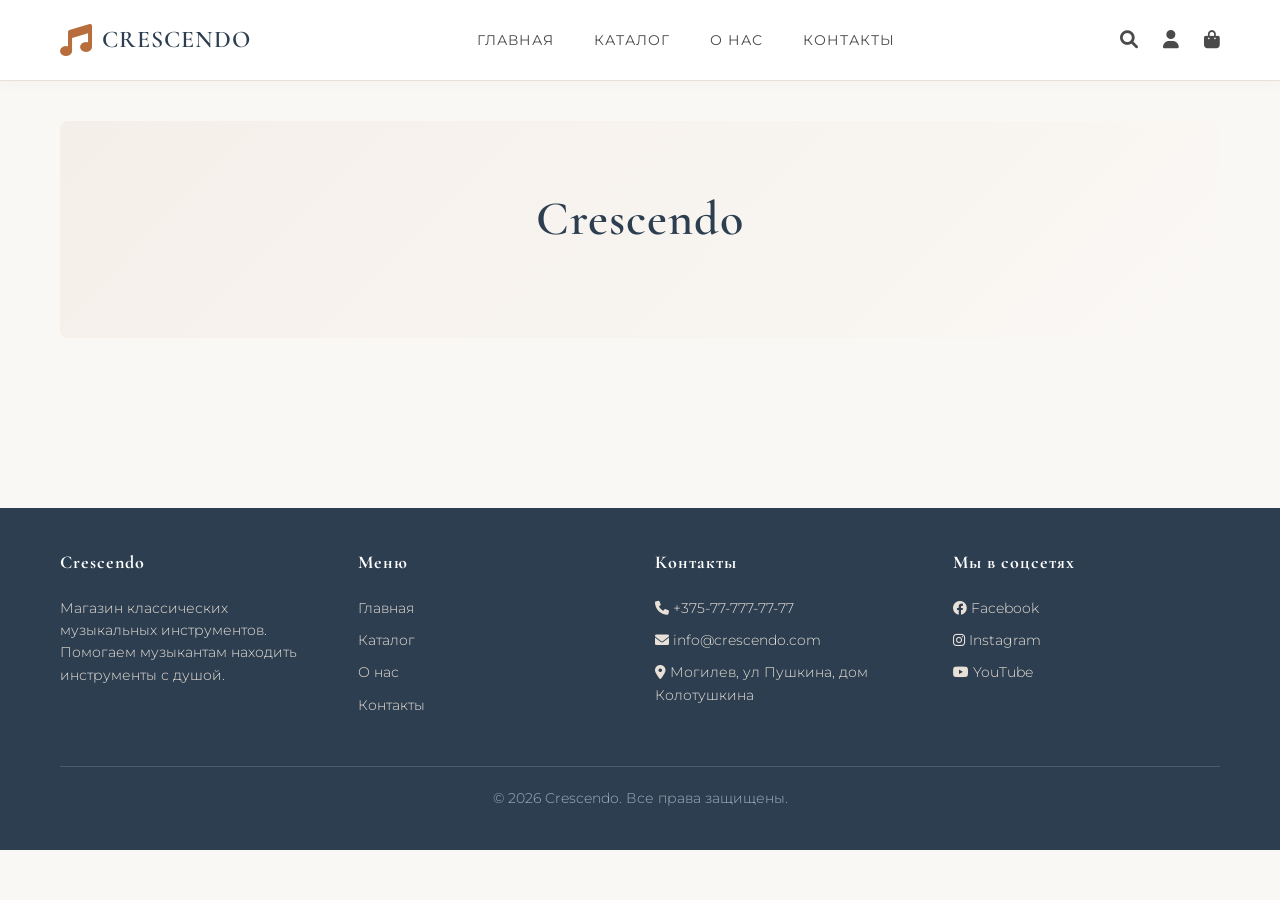
==== about.html @ 779165bf "ффф" ====
<!DOCTYPE html>
<html lang="ru">
<head>
    <meta charset="UTF-8">
    <meta name="viewport" content="width=device-width, initial-scale=1.0">
    <title>Crescendo - Магазин классических музыкальных инструментов</title>

    <link rel="preconnect" href="https://fonts.googleapis.com">
    <link rel="preconnect" href="https://fonts.gstatic.com" crossorigin>
    <link href="https://fonts.googleapis.com/css2?family=Cormorant+Garamond:wght@400;500;600;700&family=Montserrat:wght@300;400;500&display=swap" rel="stylesheet">
    <link rel="stylesheet" href="https://cdnjs.cloudflare.com/ajax/libs/font-awesome/6.0.0-beta3/css/all.min.css">
    <link rel="stylesheet" href="style.css">
</head>
<body>
    
    <header>
        <div class="container">
            <div class="header-content">
                
                <a href="index.html" class="logo">
                    <i class="fas fa-music"></i>
                    <span>CRESCENDO</span>
                </a>

                
                <nav>
                    <ul>
                        <li><a href="index.html">Главная</a></li>
                        <li><a href="Catalog.html">Каталог</a></li>
                        <li><a href="about.html">О нас</a></li>
                        <li><a href="contacts.html">Контакты</a></li>
                    </ul>
                </nav>

        
                <div class="header-icons">
                    <a href="#"><i class="fas fa-search"></i></a>
                    <a href="#"><i class="fas fa-user"></i></a>
                    <a href="#"><i class="fas fa-shopping-bag"></i></a>
                </div>
            </div>
        </div>
    </header>
<main>
    <div class="container">
        <section class="hero">
            <h1>Crescendo</h1>
        </section>
    </div>
</main>



    <footer>
        <div class="container">
            <div class="footer-content">
                <div class="footer-column">
                    <h4>Crescendo</h4>
                    <p>Магазин классических музыкальных инструментов. Помогаем музыкантам находить инструменты с душой.</p>
                </div>
                <div class="footer-column">
                    <h4>Меню</h4>
                    <ul>
                        <li><a href="index.html">Главная</a></li>
                        <li><a href="Catalog.html">Каталог</a></li>
                        <li><a href="about.html">О нас</a></li>
                        <li><a href="contacts.html">Контакты</a></li>
                    </ul>
                </div>
                <div class="footer-column">
                    <h4>Контакты</h4>
                    <ul>
                        <li><i class="fas fa-phone"></i> +375-77-777-77-77</li>
                        <li><i class="fas fa-envelope"></i> info@crescendo.com</li>
                        <li><i class="fas fa-map-marker-alt"></i> Могилев, ул Пушкина, дом Колотушкина</li>
                    </ul>
                </div>
                <div class="footer-column">
                    <h4>Мы в соцсетях</h4>
                    <ul>
                        <li><a href="#"><i class="fab fa-facebook"></i> Facebook</a></li>
                        <li><a href="#"><i class="fab fa-instagram"></i> Instagram</a></li>
                        <li><a href="#"><i class="fab fa-youtube"></i> YouTube</a></li>
                    </ul>
                </div>
            </div>
            <div class="copyright">
                &copy; 2026 Crescendo. Все права защищены.
            </div>
        </div>
    </footer>
</body>
</html>
---- style.css ----
* {
    margin: 0;
    padding: 0;
    box-sizing: border-box;
}

body {
    font-family: 'Montserrat', sans-serif;
    font-weight: 300;
    color: #2c3e50;
    background-color: #faf8f5;
    line-height: 1.6;
}

.container {
    max-width: 1200px;
    margin: 0 auto;
    padding: 0 20px;
}


header {
    background-color: #ffffff;
    box-shadow: 0 2px 15px rgba(0, 0, 0, 0.03);
    border-bottom: 1px solid #e9e1d8;
    position: sticky;
    top: 0;
    z-index: 1000;
    backdrop-filter: blur(5px);
    background-color: rgba(255, 255, 255, 0.95);
}

.header-content {
    display: flex;
    justify-content: space-between;
    align-items: center;
    height: 80px;
}


.logo {
    display: flex;
    align-items: center;
    text-decoration: none;
    color: #4a4a4a;
    font-size: 24px;
    transition: color 0.3s ease;
}

.logo i {
    font-size: 32px;
    color: #b76e3c;
    margin-right: 10px;
    transition: transform 0.3s ease;
}

.logo:hover i {
    transform: rotate(-5deg);
}

.logo span {
    font-family: 'Cormorant Garamond', serif;
    font-weight: 600;
    letter-spacing: 1px;
    color: #2c3e50;
}

.logo:hover {
    color: #b76e3c;
}

.logo:hover span {
    color: #b76e3c;
}


nav ul {
    display: flex;
    list-style: none;
    gap: 40px;
}

nav ul li a {
    text-decoration: none;
    color: #4a4a4a;
    font-weight: 400;
    font-size: 16px;
    letter-spacing: 0.5px;
    padding-bottom: 5px;
    border-bottom: 1px solid transparent;
    transition: all 0.3s ease;
    text-transform: uppercase;
    font-size: 14px;
    letter-spacing: 1px;
}

nav ul li a:hover {
    color: #b76e3c;
    border-bottom-color: #b76e3c;
}

.header-icons {
    display: flex;
    gap: 25px;
}

.header-icons a {
    color: #4a4a4a;
    font-size: 18px;
    transition: color 0.3s ease;
}

.header-icons a:hover {
    color: #b76e3c;
}

main {
    padding: 40px 0 60px;
}

.hero {
    padding: 60px 0;
    text-align: center;
    background: linear-gradient(135deg, #f5efe9 0%, #faf8f5 100%);
    border-radius: 8px;
    margin-bottom: 50px;
}

.hero h1 {
    font-family: 'Cormorant Garamond', serif;
    font-size: 48px;
    font-weight: 600;
    color: #2c3e50;
    margin-bottom: 20px;
    letter-spacing: 1px;
}

.hero p {
    font-size: 18px;
    color: #5a6b7a;
    max-width: 700px;
    margin: 0 auto;
    font-weight: 300;
}

.section-title {
    font-family: 'Cormorant Garamond', serif;
    font-size: 36px;
    font-weight: 600;
    color: #2c3e50;
    margin-bottom: 30px;
    border-bottom: 1px solid #e9e1d8;
    padding-bottom: 15px;
}

.categories-grid {
    display: grid;
    grid-template-columns: repeat(auto-fit, minmax(250px, 1fr));
    gap: 30px;
    margin-bottom: 50px;
}

.category-card {
    background: white;
    padding: 30px 20px;
    text-align: center;
    border-radius: 8px;
    box-shadow: 0 5px 20px rgba(0, 0, 0, 0.02);
    border: 1px solid #e9e1d8;
    transition: all 0.3s ease;
}

.category-card:hover {
    transform: translateY(-5px);
    box-shadow: 0 8px 25px rgba(183, 110, 60, 0.1);
    border-color: #b76e3c;
}

.category-card i {
    font-size: 40px;
    color: #b76e3c;
    margin-bottom: 15px;
}

.category-card h3 {
    font-family: 'Cormorant Garamond', serif;
    font-size: 24px;
    font-weight: 600;
    margin-bottom: 10px;
    color: #2c3e50;
}

.category-card p {
    color: #5a6b7a;
    font-size: 14px;
}

.instruments-grid {
    display: grid;
    grid-template-columns: repeat(auto-fit, minmax(280px, 1fr));
    gap: 30px;
}

.instrument-item {
    background: white;
    border: 1px solid #e9e1d8;
    border-radius: 8px;
    overflow: hidden;
    transition: all 0.3s ease;
}

.instrument-item:hover {
    border-color: #b76e3c;
    box-shadow: 0 8px 25px rgba(183, 110, 60, 0.1);
}

.instrument-image {
    height: 200px;
    background-color: #f5efe9;
    display: flex;
    align-items: center;
    justify-content: center;
    color: #b76e3c;
    font-size: 48px;
}

.instrument-info {
    padding: 20px;
}

.instrument-info h3 {
    font-family: 'Cormorant Garamond', serif;
    font-size: 22px;
    font-weight: 600;
    margin-bottom: 8px;
    color: #2c3e50;
}

.instrument-info .price {
    color: #b76e3c;
    font-weight: 500;
    font-size: 18px;
    margin-bottom: 10px;
}

.instrument-info .description {
    color: #5a6b7a;
    font-size: 14px;
    margin-bottom: 15px;
}

.btn {
    display: inline-block;
    padding: 10px 20px;
    background-color: transparent;
    color: #b76e3c;
    border: 1px solid #b76e3c;
    text-decoration: none;
    font-weight: 500;
    font-size: 14px;
    letter-spacing: 0.5px;
    transition: all 0.3s ease;
    border-radius: 4px;
}

.btn:hover {
    background-color: #b76e3c;
    color: white;
}

footer {
    background-color: #2c3e50;
    color: #e9e1d8;
    padding: 40px 0;
    margin-top: 60px;
    font-size: 14px;
}

.footer-content {
    display: grid;
    grid-template-columns: repeat(auto-fit, minmax(250px, 1fr));
    gap: 30px;
}

.footer-column h4 {
    font-family: 'Cormorant Garamond', serif;
    color: white;
    margin-bottom: 20px;
    font-size: 18px;
    letter-spacing: 1px;
}

.footer-column ul {
    list-style: none;
}

.footer-column ul li {
    margin-bottom: 10px;
}

.footer-column ul li a {
    color: #e9e1d8;
    text-decoration: none;
    transition: color 0.3s ease;
}

.footer-column ul li a:hover {
    color: #b76e3c;
}

.copyright {
    text-align: center;
    margin-top: 40px;
    padding-top: 20px;
    border-top: 1px solid #4a5a6a;
    color: #a0b0c0;
}
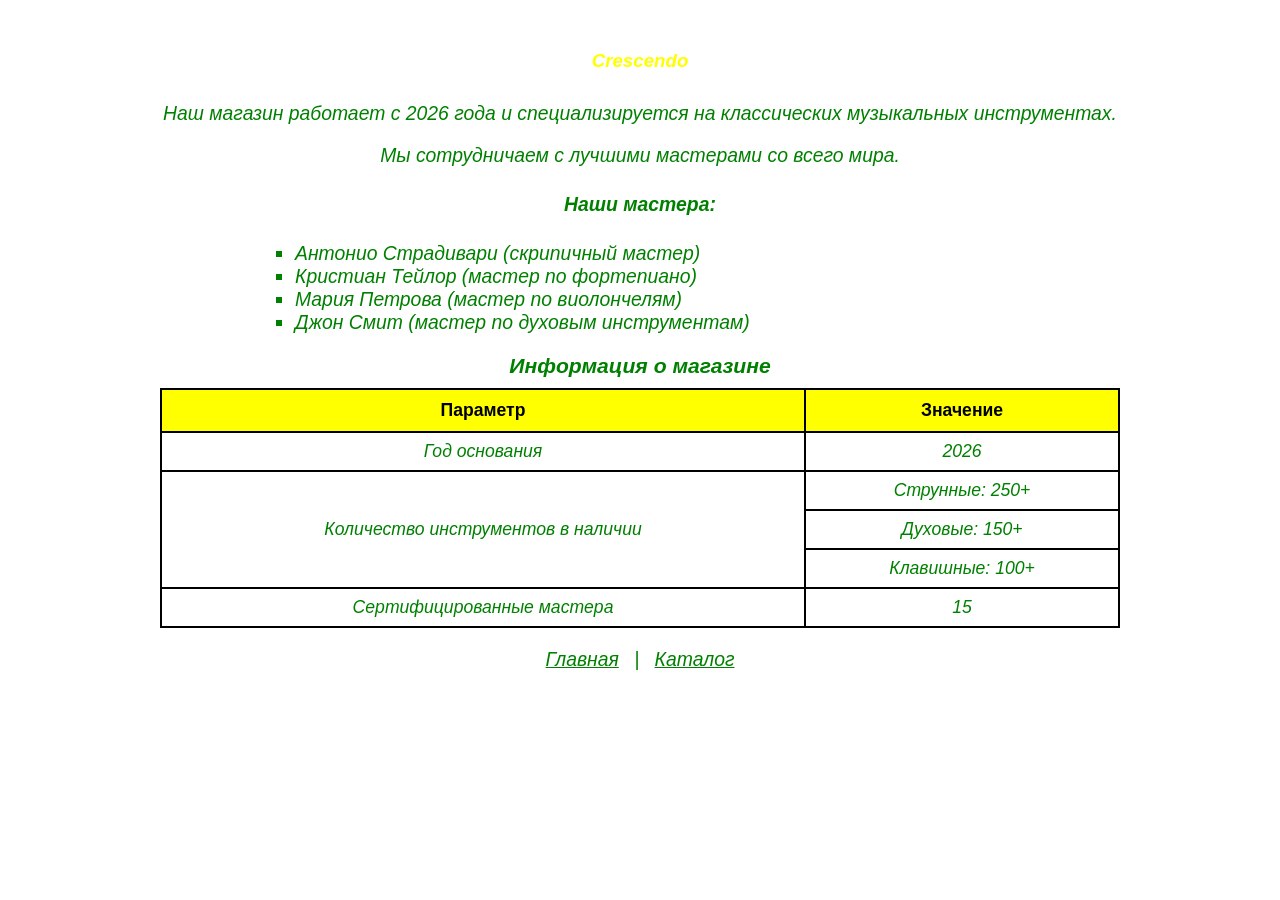
==== commit c9abf2ac: "changes" ====
--- a/about.html
+++ b/about.html
@@ -3,91 +3,51 @@
 <head>
     <meta charset="UTF-8">
     <meta name="viewport" content="width=device-width, initial-scale=1.0">
-    <title>Crescendo - Магазин классических музыкальных инструментов</title>
-
-    <link rel="preconnect" href="https://fonts.googleapis.com">
-    <link rel="preconnect" href="https://fonts.gstatic.com" crossorigin>
-    <link href="https://fonts.googleapis.com/css2?family=Cormorant+Garamond:wght@400;500;600;700&family=Montserrat:wght@300;400;500&display=swap" rel="stylesheet">
-    <link rel="stylesheet" href="https://cdnjs.cloudflare.com/ajax/libs/font-awesome/6.0.0-beta3/css/all.min.css">
+    <title>О нас - Магазин классических инструментов</title>
     <link rel="stylesheet" href="style.css">
 </head>
 <body>
+    <h3><a href="index.html">Crescendo</a></h3>
     
-    <header>
-        <div class="container">
-            <div class="header-content">
-                
-                <a href="index.html" class="logo">
-                    <i class="fas fa-music"></i>
-                    <span>CRESCENDO</span>
-                </a>
+    <div class="content">
+        <p>Наш магазин работает с 2026 года и специализируется на классических музыкальных инструментах.</p>
+        <p>Мы сотрудничаем с лучшими мастерами со всего мира.</p>
+        
+        <h4>Наши мастера:</h4>
+        <ul>
+            <li>Антонио Страдивари (скрипичный мастер)</li>
+            <li>Кристиан Тейлор (мастер по фортепиано)</li>
+            <li>Мария Петрова (мастер по виолончелям)</li>
+            <li>Джон Смит (мастер по духовым инструментам)</li>
+        </ul>
 
-                
-                <nav>
-                    <ul>
-                        <li><a href="index.html">Главная</a></li>
-                        <li><a href="Catalog.html">Каталог</a></li>
-                        <li><a href="about.html">О нас</a></li>
-                        <li><a href="contacts.html">Контакты</a></li>
-                    </ul>
-                </nav>
-
+        <table>
+            <caption>Информация о магазине</caption>
+            <tr>
+                <th>Параметр</th>
+                <th>Значение</th>
+            </tr>
+            <tr>
+                <td>Год основания</td>
+                <td>2026</td>
+            </tr>
+            <tr>
+                <td rowspan="3">Количество инструментов в наличии</td>
+                <td>Струнные: 250+</td>
+            </tr>
+            <tr>
+                <td>Духовые: 150+</td>
+            </tr>
+            <tr>
+                <td>Клавишные: 100+</td>
+            </tr>
+            <tr>
+                <td>Сертифицированные мастера</td>
+                <td>15</td>
+            </tr>
+        </table>
         
-                <div class="header-icons">
-                    <a href="#"><i class="fas fa-search"></i></a>
-                    <a href="#"><i class="fas fa-user"></i></a>
-                    <a href="#"><i class="fas fa-shopping-bag"></i></a>
-                </div>
-            </div>
-        </div>
-    </header>
-<main>
-    <div class="container">
-        <section class="hero">
-            <h1>Crescendo</h1>
-        </section>
+        <p><a href="index.html">Главная</a> | <a href="Catalog.html">Каталог</a></p>
     </div>
-</main>
-
-
-
-    <footer>
-        <div class="container">
-            <div class="footer-content">
-                <div class="footer-column">
-                    <h4>Crescendo</h4>
-                    <p>Магазин классических музыкальных инструментов. Помогаем музыкантам находить инструменты с душой.</p>
-                </div>
-                <div class="footer-column">
-                    <h4>Меню</h4>
-                    <ul>
-                        <li><a href="index.html">Главная</a></li>
-                        <li><a href="Catalog.html">Каталог</a></li>
-                        <li><a href="about.html">О нас</a></li>
-                        <li><a href="contacts.html">Контакты</a></li>
-                    </ul>
-                </div>
-                <div class="footer-column">
-                    <h4>Контакты</h4>
-                    <ul>
-                        <li><i class="fas fa-phone"></i> +375-77-777-77-77</li>
-                        <li><i class="fas fa-envelope"></i> info@crescendo.com</li>
-                        <li><i class="fas fa-map-marker-alt"></i> Могилев, ул Пушкина, дом Колотушкина</li>
-                    </ul>
-                </div>
-                <div class="footer-column">
-                    <h4>Мы в соцсетях</h4>
-                    <ul>
-                        <li><a href="#"><i class="fab fa-facebook"></i> Facebook</a></li>
-                        <li><a href="#"><i class="fab fa-instagram"></i> Instagram</a></li>
-                        <li><a href="#"><i class="fab fa-youtube"></i> YouTube</a></li>
-                    </ul>
-                </div>
-            </div>
-            <div class="copyright">
-                &copy; 2026 Crescendo. Все права защищены.
-            </div>
-        </div>
-    </footer>
 </body>
 </html>
--- a/style.css
+++ b/style.css
@@ -1,317 +1,98 @@
-* {
-    margin: 0;
-    padding: 0;
-    box-sizing: border-box;
-}
-
 body {
-    font-family: 'Montserrat', sans-serif;
-    font-weight: 300;
-    color: #2c3e50;
-    background-color: #faf8f5;
-    line-height: 1.6;
-}
-
-.container {
-    max-width: 1200px;
-    margin: 0 auto;
-    padding: 0 20px;
-}
-
-
-header {
-    background-color: #ffffff;
-    box-shadow: 0 2px 15px rgba(0, 0, 0, 0.03);
-    border-bottom: 1px solid #e9e1d8;
-    position: sticky;
-    top: 0;
-    z-index: 1000;
-    backdrop-filter: blur(5px);
-    background-color: rgba(255, 255, 255, 0.95);
-}
-
-.header-content {
-    display: flex;
-    justify-content: space-between;
-    align-items: center;
-    height: 80px;
-}
-
-
-.logo {
-    display: flex;
-    align-items: center;
-    text-decoration: none;
-    color: #4a4a4a;
-    font-size: 24px;
-    transition: color 0.3s ease;
-}
-
-.logo i {
-    font-size: 32px;
-    color: #b76e3c;
-    margin-right: 10px;
-    transition: transform 0.3s ease;
-}
-
-.logo:hover i {
-    transform: rotate(-5deg);
-}
-
-.logo span {
-    font-family: 'Cormorant Garamond', serif;
-    font-weight: 600;
-    letter-spacing: 1px;
-    color: #2c3e50;
-}
-
-.logo:hover {
-    color: #b76e3c;
-}
-
-.logo:hover span {
-    color: #b76e3c;
-}
-
-
-nav ul {
-    display: flex;
-    list-style: none;
-    gap: 40px;
-}
-
-nav ul li a {
-    text-decoration: none;
-    color: #4a4a4a;
-    font-weight: 400;
-    font-size: 16px;
-    letter-spacing: 0.5px;
-    padding-bottom: 5px;
-    border-bottom: 1px solid transparent;
-    transition: all 0.3s ease;
-    text-transform: uppercase;
-    font-size: 14px;
-    letter-spacing: 1px;
-}
-
-nav ul li a:hover {
-    color: #b76e3c;
-    border-bottom-color: #b76e3c;
-}
-
-.header-icons {
-    display: flex;
-    gap: 25px;
-}
-
-.header-icons a {
-    color: #4a4a4a;
-    font-size: 18px;
-    transition: color 0.3s ease;
-}
-
-.header-icons a:hover {
-    color: #b76e3c;
-}
-
-main {
-    padding: 40px 0 60px;
-}
-
-.hero {
-    padding: 60px 0;
-    text-align: center;
-    background: linear-gradient(135deg, #f5efe9 0%, #faf8f5 100%);
-    border-radius: 8px;
-    margin-bottom: 50px;
-}
-
-.hero h1 {
-    font-family: 'Cormorant Garamond', serif;
-    font-size: 48px;
-    font-weight: 600;
-    color: #2c3e50;
-    margin-bottom: 20px;
-    letter-spacing: 1px;
-}
-
-.hero p {
-    font-size: 18px;
-    color: #5a6b7a;
-    max-width: 700px;
-    margin: 0 auto;
-    font-weight: 300;
-}
-
-.section-title {
-    font-family: 'Cormorant Garamond', serif;
-    font-size: 36px;
-    font-weight: 600;
-    color: #2c3e50;
-    margin-bottom: 30px;
-    border-bottom: 1px solid #e9e1d8;
-    padding-bottom: 15px;
-}
-
-.categories-grid {
-    display: grid;
-    grid-template-columns: repeat(auto-fit, minmax(250px, 1fr));
-    gap: 30px;
-    margin-bottom: 50px;
-}
-
-.category-card {
-    background: white;
-    padding: 30px 20px;
-    text-align: center;
-    border-radius: 8px;
-    box-shadow: 0 5px 20px rgba(0, 0, 0, 0.02);
-    border: 1px solid #e9e1d8;
-    transition: all 0.3s ease;
-}
-
-.category-card:hover {
-    transform: translateY(-5px);
-    box-shadow: 0 8px 25px rgba(183, 110, 60, 0.1);
-    border-color: #b76e3c;
-}
-
-.category-card i {
-    font-size: 40px;
-    color: #b76e3c;
-    margin-bottom: 15px;
-}
-
-.category-card h3 {
-    font-family: 'Cormorant Garamond', serif;
-    font-size: 24px;
-    font-weight: 600;
-    margin-bottom: 10px;
-    color: #2c3e50;
-}
-
-.category-card p {
-    color: #5a6b7a;
-    font-size: 14px;
-}
-
-.instruments-grid {
-    display: grid;
-    grid-template-columns: repeat(auto-fit, minmax(280px, 1fr));
-    gap: 30px;
-}
-
-.instrument-item {
-    background: white;
-    border: 1px solid #e9e1d8;
-    border-radius: 8px;
-    overflow: hidden;
-    transition: all 0.3s ease;
-}
-
-.instrument-item:hover {
-    border-color: #b76e3c;
-    box-shadow: 0 8px 25px rgba(183, 110, 60, 0.1);
-}
-
-.instrument-image {
-    height: 200px;
-    background-color: #f5efe9;
-    display: flex;
-    align-items: center;
-    justify-content: center;
-    color: #b76e3c;
-    font-size: 48px;
-}
-
-.instrument-info {
+    font-family: Arial, Helvetica, sans-serif;
+    margin: 20px;
     padding: 20px;
 }
 
-.instrument-info h3 {
-    font-family: 'Cormorant Garamond', serif;
-    font-size: 22px;
-    font-weight: 600;
-    margin-bottom: 8px;
-    color: #2c3e50;
+h3 {
+    text-align: center;
+    color: yellow;
+    margin-top: 10px;
+    margin-bottom: 30px;
 }
 
-.instrument-info .price {
-    color: #b76e3c;
-    font-weight: 500;
-    font-size: 18px;
-    margin-bottom: 10px;
+h3 a {
+    color: yellow;
+    text-decoration: none;
 }
 
-.instrument-info .description {
-    color: #5a6b7a;
-    font-size: 14px;
-    margin-bottom: 15px;
+h3 a:hover {
+    text-decoration: underline;
 }
 
-.btn {
-    display: inline-block;
-    padding: 10px 20px;
-    background-color: transparent;
-    color: #b76e3c;
-    border: 1px solid #b76e3c;
-    text-decoration: none;
-    font-weight: 500;
-    font-size: 14px;
-    letter-spacing: 0.5px;
-    transition: all 0.3s ease;
-    border-radius: 4px;
+p, div, .content, h4 {
+    text-align: center;
+    color: green;
+    font-style: italic;
+    font-size: 1.1em;
 }
 
-.btn:hover {
-    background-color: #b76e3c;
-    color: white;
+table {
+    margin-left: auto;
+    margin-right: auto;
+    border-collapse: collapse;
+    width: 80%;
+    margin-top: 20px;
+    margin-bottom: 20px;
 }
 
-footer {
-    background-color: #2c3e50;
-    color: #e9e1d8;
-    padding: 40px 0;
-    margin-top: 60px;
-    font-size: 14px;
+table, th, td {
+    border: 2px solid black;
 }
 
-.footer-content {
-    display: grid;
-    grid-template-columns: repeat(auto-fit, minmax(250px, 1fr));
-    gap: 30px;
+th {
+    background-color: yellow;
+    color: black;
+    font-style: normal;
+    padding: 10px;
 }
 
-.footer-column h4 {
-    font-family: 'Cormorant Garamond', serif;
-    color: white;
-    margin-bottom: 20px;
-    font-size: 18px;
-    letter-spacing: 1px;
+td {
+    padding: 8px;
+    text-align: center;
+    color: green;
+    font-style: italic;
 }
 
-.footer-column ul {
-    list-style: none;
+caption {
+    font-size: 1.2em;
+    font-weight: bold;
+    margin-bottom: 10px;
+    color: green;
+    font-style: italic;
+    text-align: center;
 }
 
-.footer-column ul li {
-    margin-bottom: 10px;
+ul {
+    list-style-type: square;
+    color: green;
+    font-style: italic;
+    font-size: 1.1em;
+    width: 60%;
+    margin: 20px auto;
+    padding-left: 30px;
 }
 
-.footer-column ul li a {
-    color: #e9e1d8;
-    text-decoration: none;
-    transition: color 0.3s ease;
+ol {
+    list-style-type: decimal;
+    color: green;
+    font-style: italic;
+    font-size: 1em;
+    margin: 10px 0 10px 20px;
+    padding-left: 20px;
 }
 
-.footer-column ul li a:hover {
-    color: #b76e3c;
+li {
+    text-align: left;
 }
 
-.copyright {
-    text-align: center;
-    margin-top: 40px;
-    padding-top: 20px;
-    border-top: 1px solid #4a5a6a;
-    color: #a0b0c0;
+a {
+    color: green;
+    font-style: italic;
+    text-decoration: underline;
+    margin: 0 10px;
+}
+
+a:hover {
+    color: darkgreen;
 }
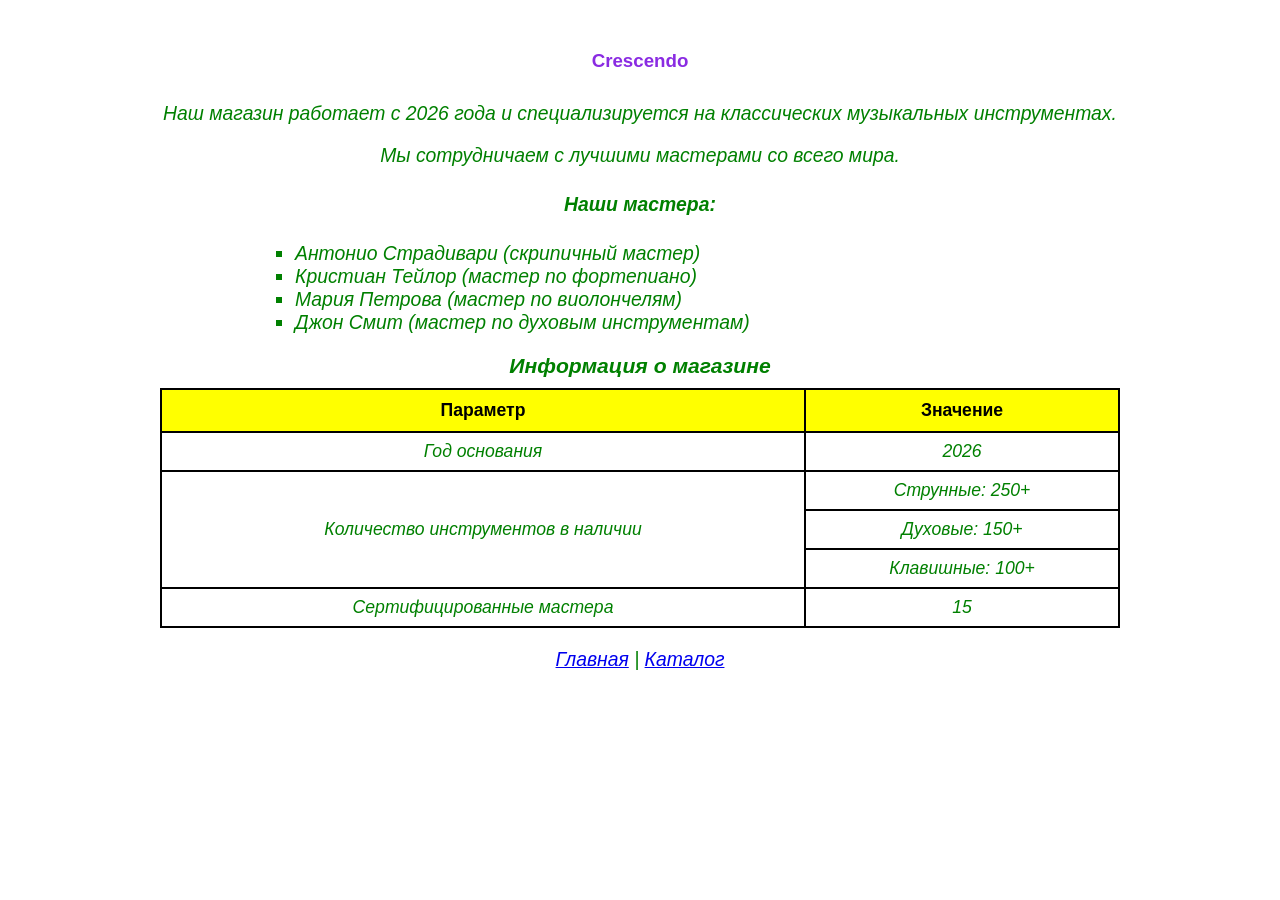
==== commit 4acc0f50: "Финальная версия всех файлов" ====
--- a/about.html
+++ b/about.html
@@ -50,4 +50,4 @@
         <p><a href="index.html">Главная</a> | <a href="Catalog.html">Каталог</a></p>
     </div>
 </body>
-</html>+</html>
--- a/style.css
+++ b/style.css
@@ -6,13 +6,13 @@
 
 h3 {
     text-align: center;
-    color: yellow;
+    color:blueviolet;
     margin-top: 10px;
     margin-bottom: 30px;
 }
 
 h3 a {
-    color: yellow;
+    color: blueviolet;
     text-decoration: none;
 }
 
@@ -86,13 +86,3 @@
     text-align: left;
 }
 
-a {
-    color: green;
-    font-style: italic;
-    text-decoration: underline;
-    margin: 0 10px;
-}
-
-a:hover {
-    color: darkgreen;
-}
